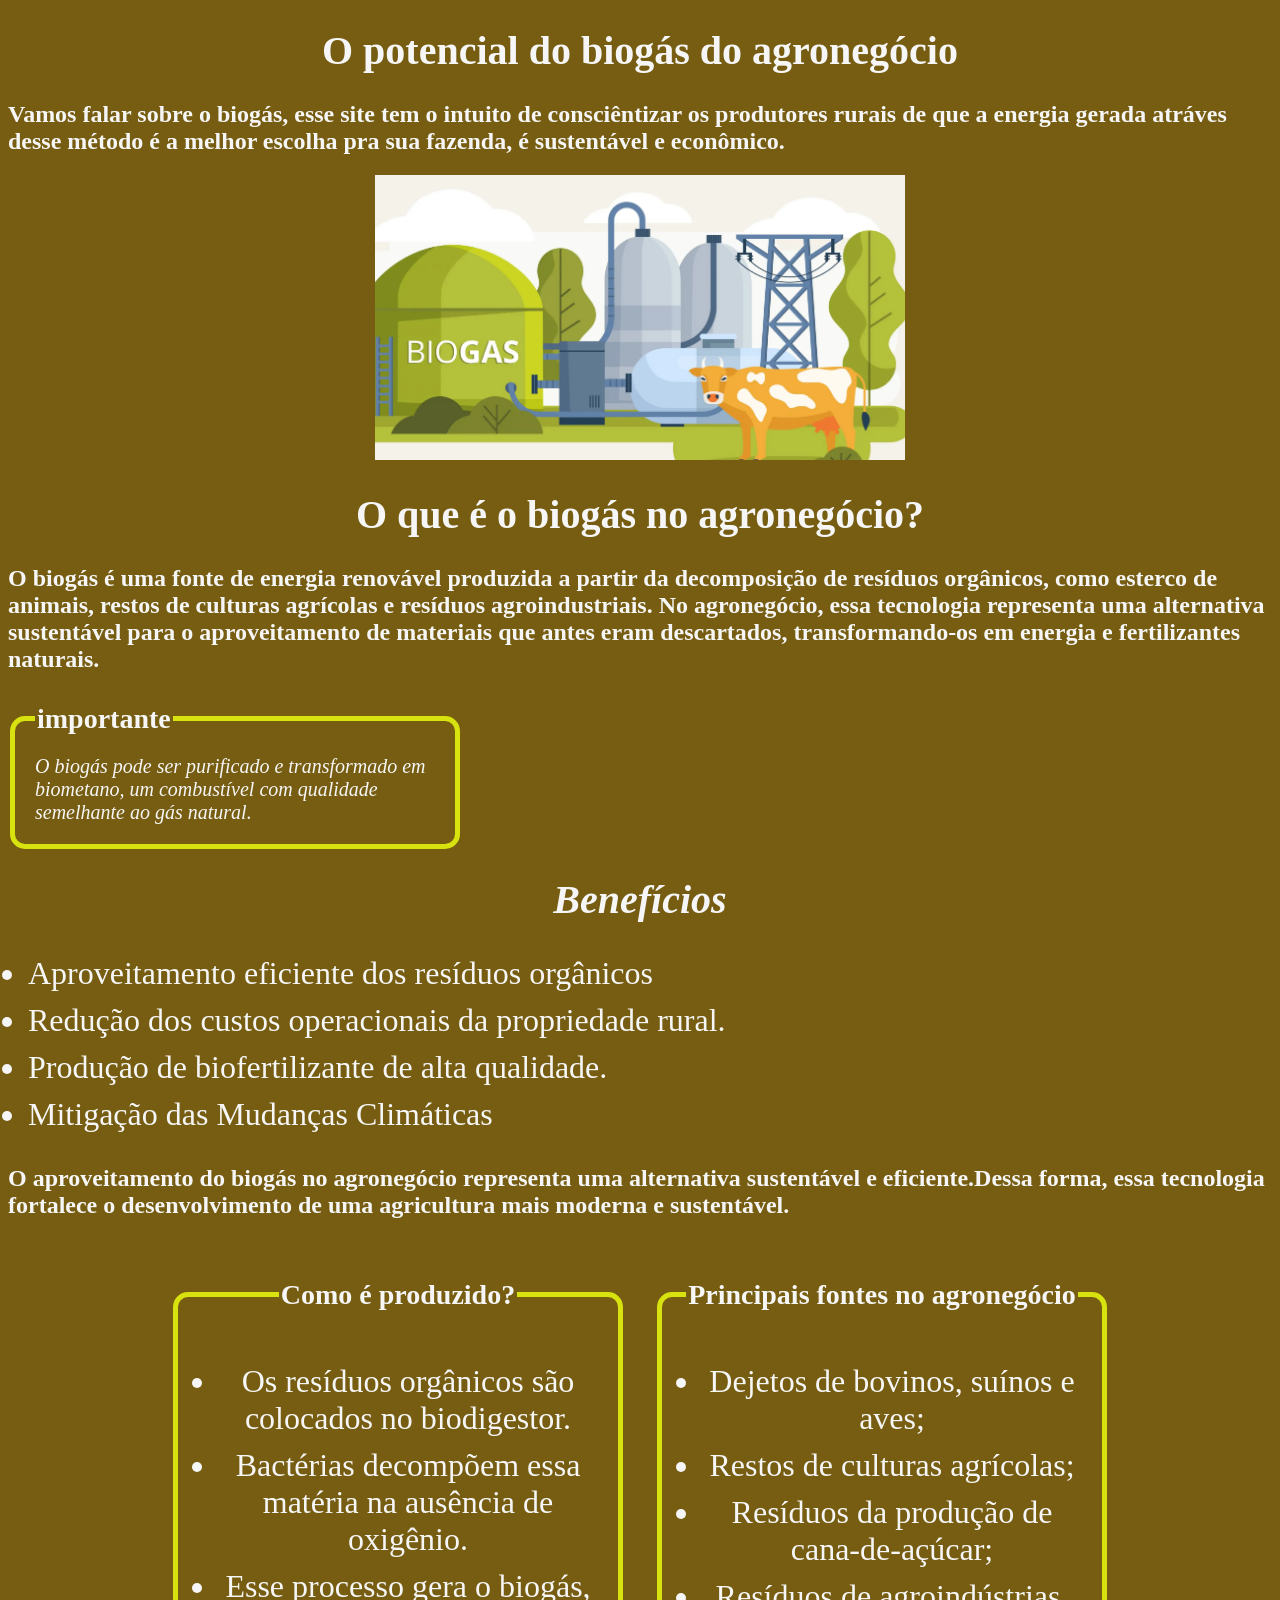
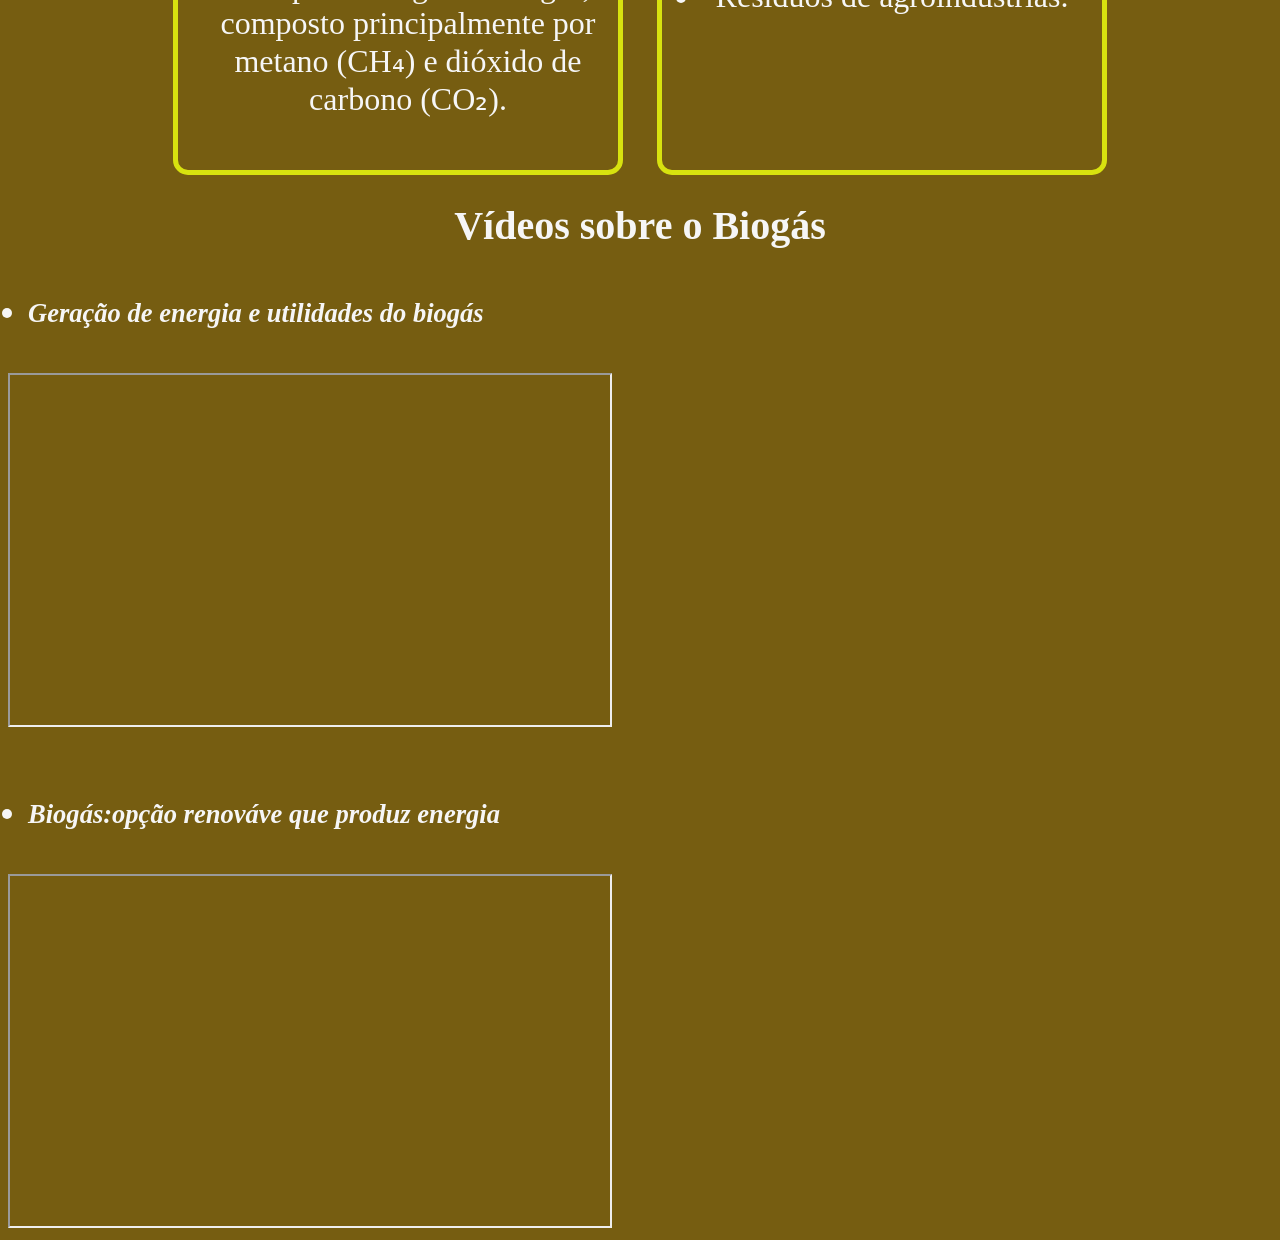
==== informativo.html @ 0b3cd1f4 "k" ====
<!DOCTYPE html>
<html>
    
     <body>

         <h1 class="titulo"> O potencial do biogás do agronegócio</h1>


        <h2>Vamos falar sobre o biogás, esse site tem o intuito de consciêntizar 
            os produtores rurais de que a energia gerada atráves desse método 
            é a melhor escolha pra sua fazenda, é sustentável e econômico. </h2>

            <div class="image">
                <img src="image.png" alt=" imagem sobre o Biogás">
            </div>

           <h1><strong>O que é o biogás no agronegócio?</strong></h1> 
           <!--o strong é para substituir o markdonw-->

           <h2>O biogás é uma fonte de energia renovável produzida a partir
             da decomposição de resíduos orgânicos, como esterco de animais, restos de culturas 
             agrícolas e resíduos agroindustriais. No agronegócio, essa tecnologia representa 
             uma alternativa sustentável para o aproveitamento de materiais
             que antes eram descartados, transformando-os em energia e fertilizantes naturais.</h2>

             <fieldset>
                <legend>importante</legend>
                <i>O biogás pode ser purificado e transformado em biometano,
                um combustível com qualidade semelhante ao gás natural.</i>
             </fieldset>
             <!-- o fieldset serve para agrupar uma informação-->
            <!-- nesse código coloquei uma observação no site, para ser ressaltada-->


            <h1><strong><i>Benefícios</i></strong></h1>

            <ul>
            <li>Aproveitamento eficiente dos resíduos orgânicos</li>
            <li>Redução dos custos operacionais da propriedade rural.</li>
            <li>Produção de biofertilizante de alta qualidade.</li>
            <li>Mitigação das Mudanças Climáticas</li>
            </ul>

            <h2> O aproveitamento do biogás no agronegócio representa uma alternativa 
                sustentável e eficiente.Dessa forma, essa tecnologia fortalece o desenvolvimento 
                de uma agricultura mais moderna e sustentável.
            </h2>

            
            
            <div class="container"> <!-- usei o div para criar uma divisão-->
    
    <fieldset> <!--para agrupar as falas-->
        <legend>Como é produzido?</legend>
        <ul>
            <li>Os resíduos orgânicos são colocados no biodigestor.</li>
            <li>Bactérias decompõem essa matéria na ausência de oxigênio.</li>
            <li>Esse processo gera o biogás, composto principalmente por metano (CH₄) e dióxido de carbono (CO₂).</li>
        </ul>
    </fieldset>

    <fieldset>
        <legend>Principais fontes no agronegócio</legend>
        <ul>
            <li>Dejetos de bovinos, suínos e aves;</li>
            <li>Restos de culturas agrícolas;</li>
            <li>Resíduos da produção de cana-de-açúcar;</li>
            <li>Resíduos de agroindústrias.</li>
        </ul>
    </fieldset>

</div>


  <div>
<h1>Vídeos sobre o Biogás</h1>

<!--VIDEOS-->
 <ul><li><h5><I>Geração de energia e utilidades do biogás</I></h5></li></ul>
<iframe
src=https://www.youtube.com/embed/lT9SPh9NRr4?si=luUlbSaJ8NKVXl08
width="600"
height="350"
allowfullscreen>
</iframe>

<br><br>
<ul><li><h5><I>Biogás:opção renováve que produz energia</I></h5></li></ul>
<iframe
src=https://www.youtube.com/embed/NC3is9-s7ss?si=z-abHhy-ZKEcLeTu
width="600"
height="350"
allowfullscreen>
</iframe>

</div>







    



</body>







</html>

<head>
    <meta name="viewport" content="width=device-width, initial-scale=1.0">
    <title> Biogás no agronegócio </title> 
    <link rel="stylesheet" href="style.css">
     <meta charset="utf-8"/>
</head>
---- style.css ----
body {
    background-color: rgba(113, 87, 8, 0.961); /* cor de fundo*/
    color: rgb(246, 246, 246); /* fundo das escritas*/
}

h1 {
    text-align: center; /* para deixar no centro*/
    font-size: 40px; /*tamanho da letra*/
}
.image{
    text-align: center; /* para centralizar a imagem*/

}
.image img{
    width: 530px; /*tamanho da imagem*/
    height: auto; 
    
}

fieldset{
    margin-top: 30px;
    padding: 15px;
    font-size: 25px; /* o tamanho da letra*/
    border: 4px solid rgb(234, 201, 10); /*cor da borda */
    border-radius: 10px;
}

legend{
    font-size: 30px;
    font-weight: bold;
}

ul{
    font-size: 32px;
}

.container{
    display: flex;
    justify-content: center;
    gap: 30px; /* Espaço entre os quadros */
    margin-top: 30px;
}

fieldset{
    width: 400px; /*tamanho*/
    padding: 20px;
    border: 5px solid rgb(216, 226, 15); /* Borda grossa */
    border-radius: 15px;/*raio da borda*/
    font-size: 20px;/*tamanho da letra*/
}

legend{
    font-size: 28px;
    font-weight: bold; /* espessura da borda*/
}

ul{
    padding-left: 20px; /* espaço interno*/
}

li{
    margin-bottom: 10px; /*espaço externo*/
}
.inicio{
    height: 100vh;
    display: flex;
    justify-content: center;
    align-items: center;
    background: linear-gradient(to right, #a8967a, #61490d);
    font-family: Georgia, serif;
}

.container{
    text-align: center;
}

.container h1{
    color: white;
    font-size: 55px;
    margin-bottom: 30px;
    font-weight: bold;
}

.container p{
    color: rgb(253, 252, 252);
    font-size: 38px;
    margin-bottom: 50px;

}

.botao-gas{
    width: 110px; /*largura*/
    height: 110px; /*altura*/
    border: none; /* tiro o contorno da borda*/
    border-radius: 360px; /*arredonda os cantos*/
    font-size: 35px;
    cursor: pointer;/* muda o formato do mouse quando ele passa por cima de algo. ex: quando é para
    clicar em um botão aparece uma mãozinha, afirmando que é para clicar*/
    transition: 0.3s;
    color: #61490d;
}
/*esse comando é para quando o mouse passar em cima o botão tem uma transição, ele tem um movimento*//

.botao-gas:hover{
    transform: scale(2.08);
}
.videos{
    display: flex; /*para deixa os dois na mesmo linha*/
    justify-content: right;
    gap: 40px;
}
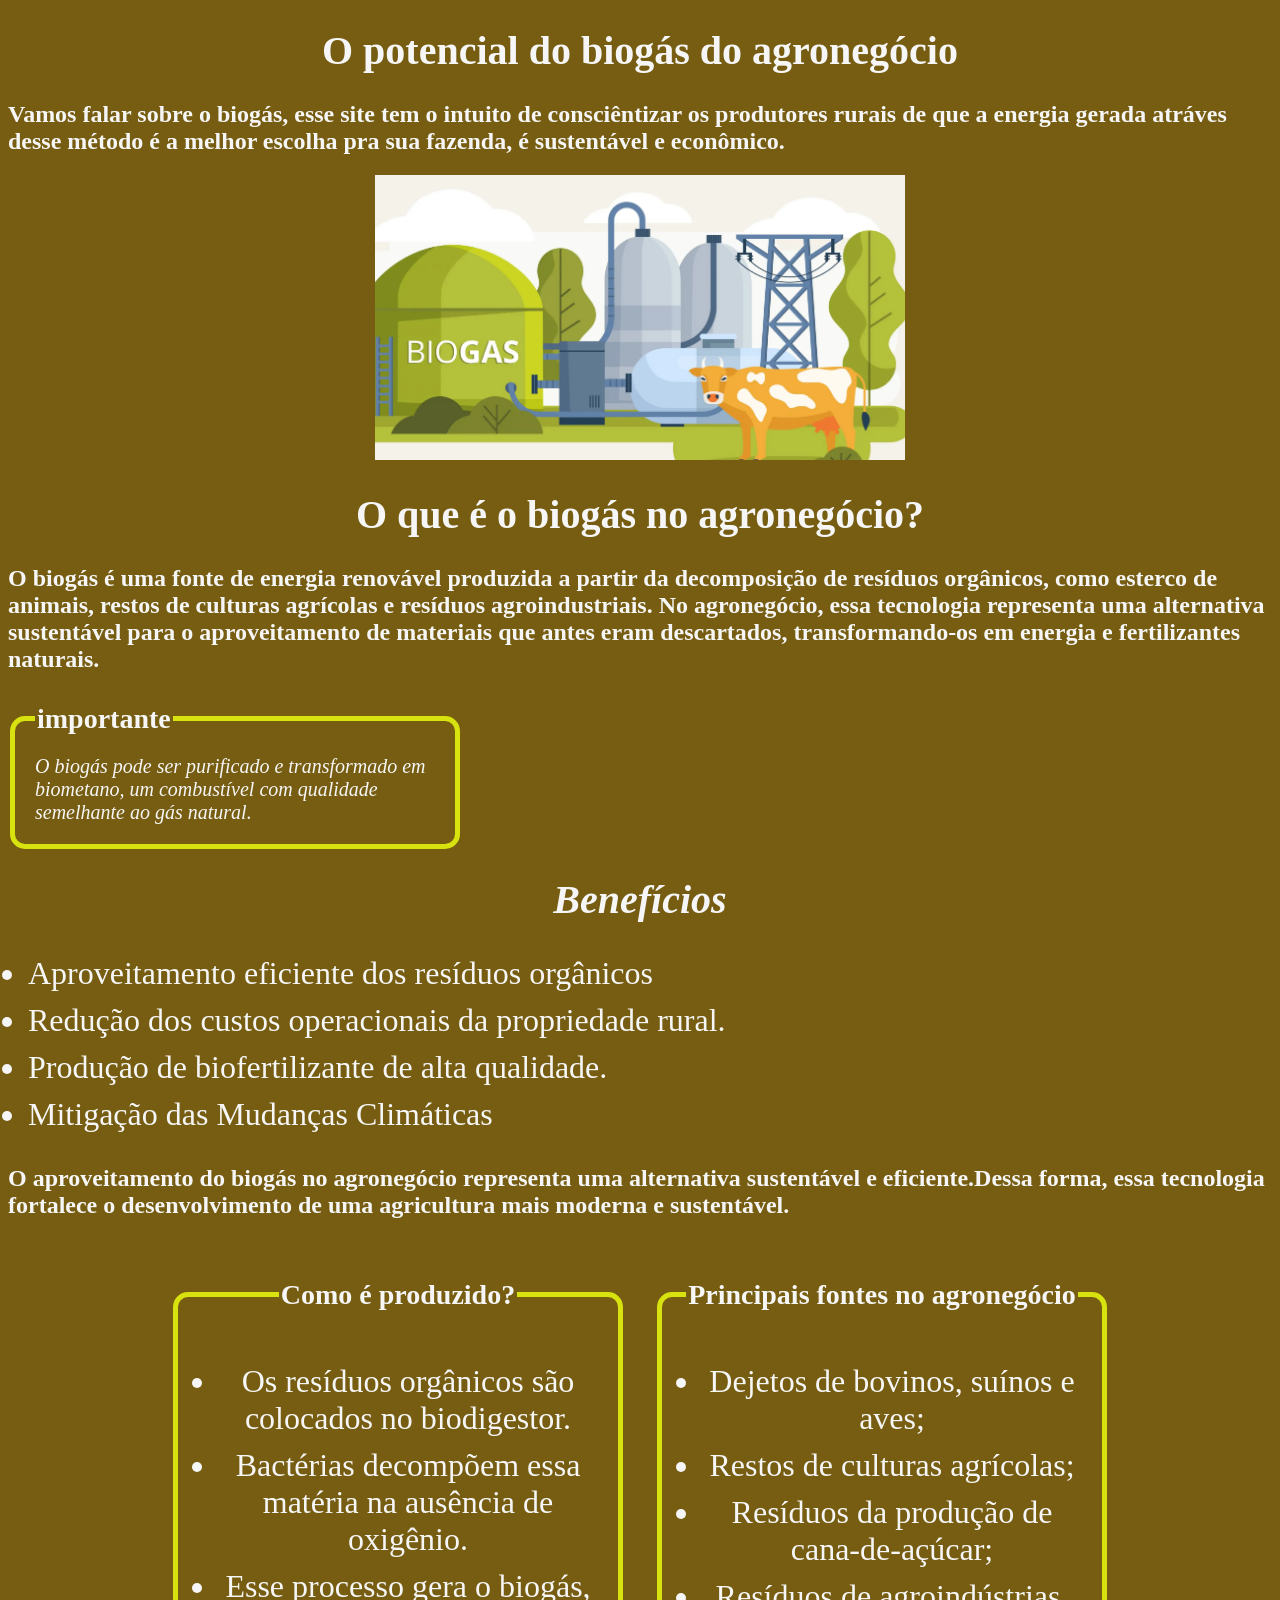
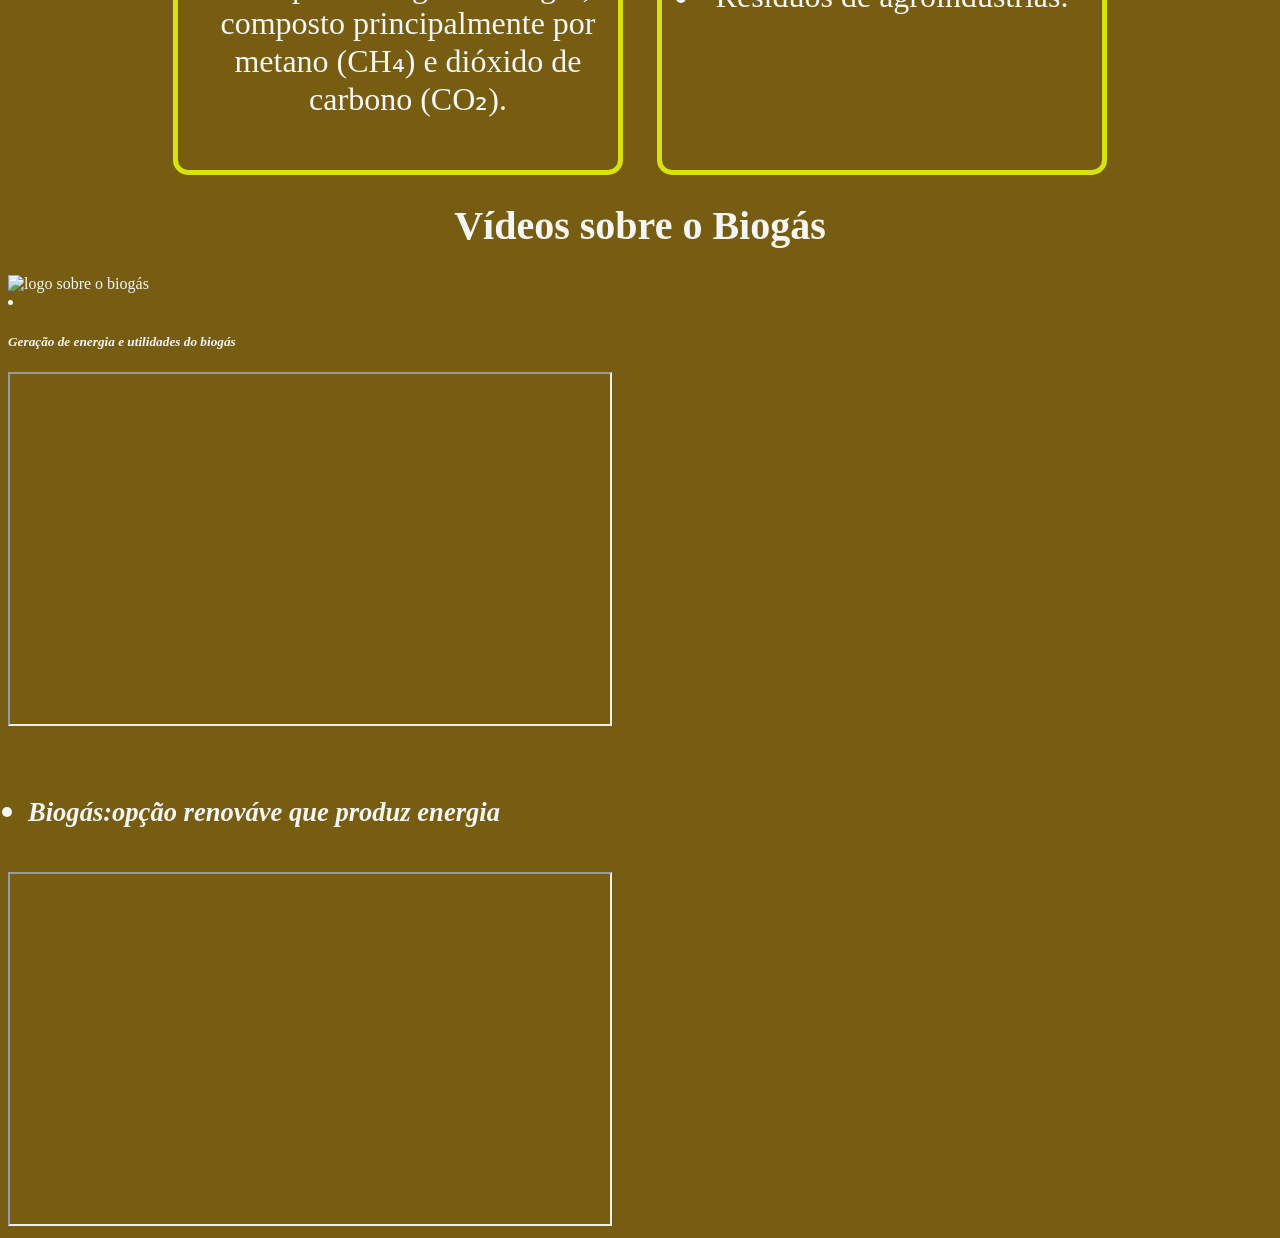
==== commit d6125b4d: "k" ====
--- a/informativo.html
+++ b/informativo.html
@@ -72,11 +72,19 @@
 </div>
 
 
-  <div>
+
 <h1>Vídeos sobre o Biogás</h1>
 
 <!--VIDEOS-->
- <ul><li><h5><I>Geração de energia e utilidades do biogás</I></h5></li></ul>
+<!-- incorporei os links no youtube para colocar aqui-->
+<!-- eles estão um em baixo do outro e utilizar as linguagens de markdonw na escrita-->
+
+
+<div class="video-logo">
+  <img src="logo.png" alt="logo sobre o biogás"
+
+    <ul><li><h5><I>Geração de energia e utilidades do biogás</I></h5></li></ul>
+
 <iframe
 src=https://www.youtube.com/embed/lT9SPh9NRr4?si=luUlbSaJ8NKVXl08
 width="600"
@@ -84,8 +92,9 @@
 allowfullscreen>
 </iframe>
 
-<br><br>
+<br><br> 
 <ul><li><h5><I>Biogás:opção renováve que produz energia</I></h5></li></ul>
+
 <iframe
 src=https://www.youtube.com/embed/NC3is9-s7ss?si=z-abHhy-ZKEcLeTu
 width="600"
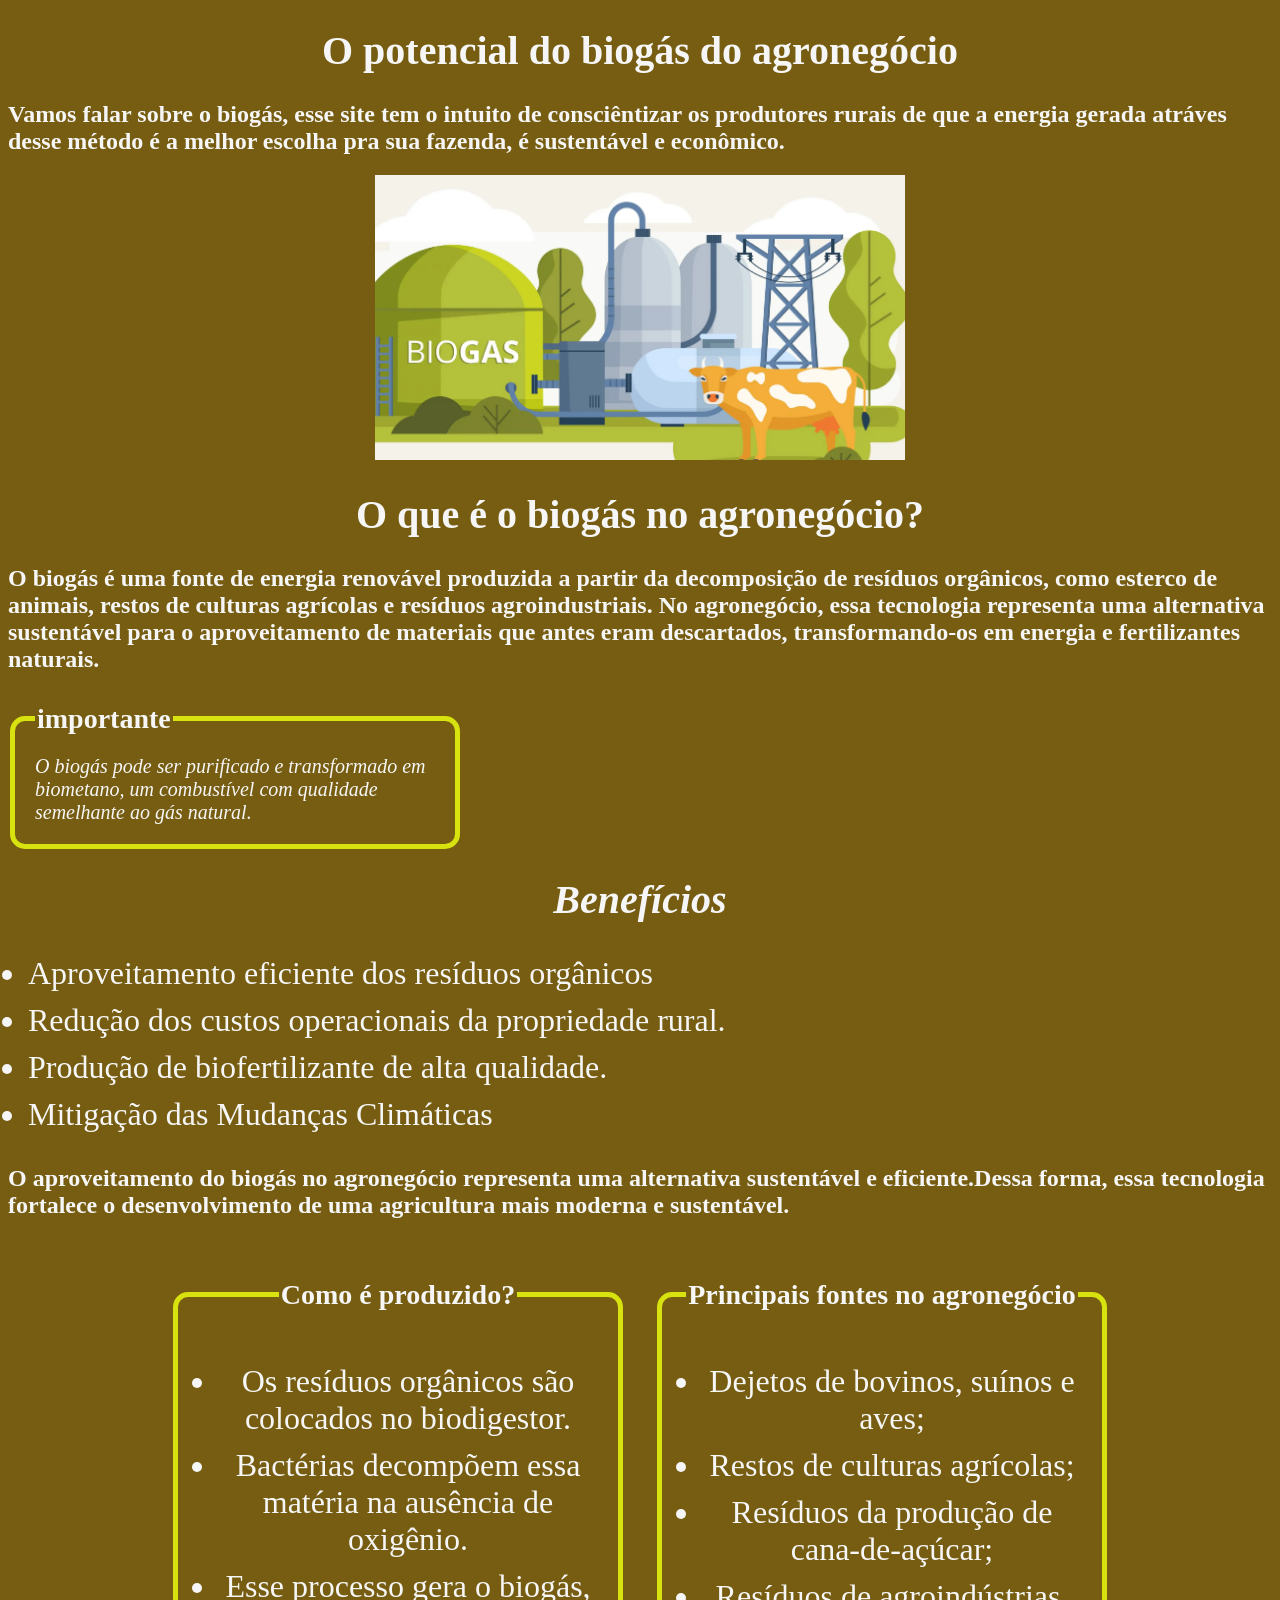
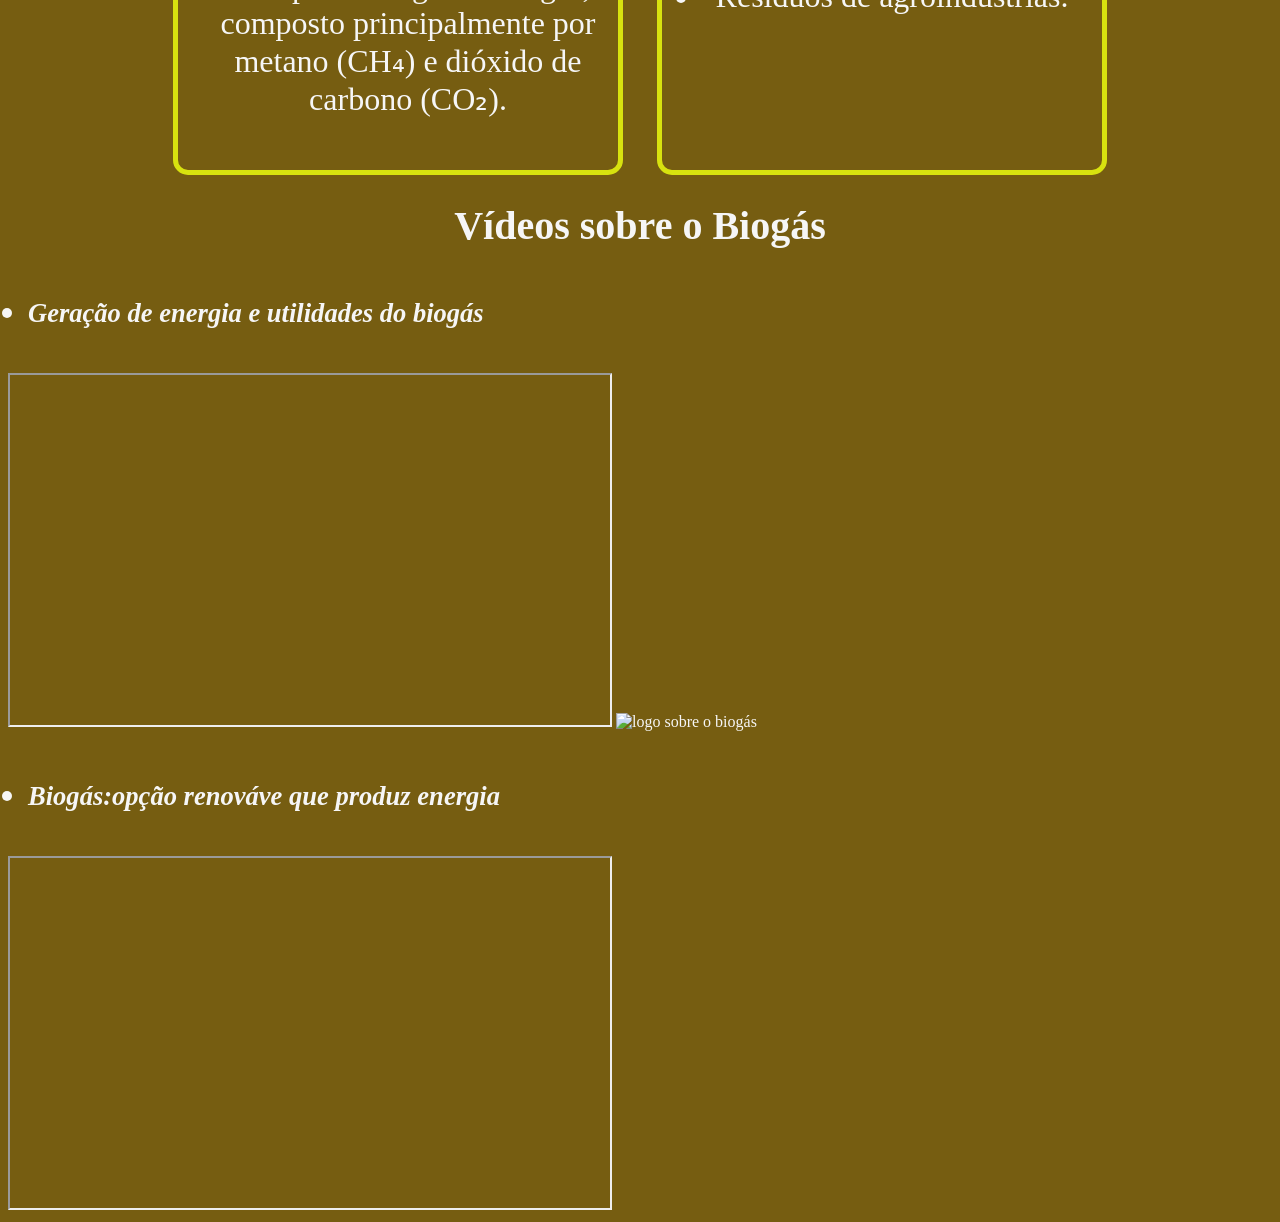
==== commit 429d630c: "k" ====
--- a/informativo.html
+++ b/informativo.html
@@ -81,8 +81,7 @@
 
 
 <div class="video-logo">
-  <img src="logo.png" alt="logo sobre o biogás"
-
+ 
     <ul><li><h5><I>Geração de energia e utilidades do biogás</I></h5></li></ul>
 
 <iframe
@@ -91,7 +90,7 @@
 height="350"
 allowfullscreen>
 </iframe>
-
+<img src="logo.png" alt="logo sobre o biogás"
 <br><br> 
 <ul><li><h5><I>Biogás:opção renováve que produz energia</I></h5></li></ul>
 
--- a/style.css
+++ b/style.css
@@ -104,8 +104,13 @@
 .botao-gas:hover{
     transform: scale(2.08);
 }
-.videos{
-    display: flex; /*para deixa os dois na mesmo linha*/
-    justify-content: right;
+
+}.video-logo{
+    display: flex; *para deixa os dois na mesmo linha*/
+    align-items: right: .video-logo;
     gap: 40px;
+}
+
+.video-logo img{
+    width: 150px;
 }
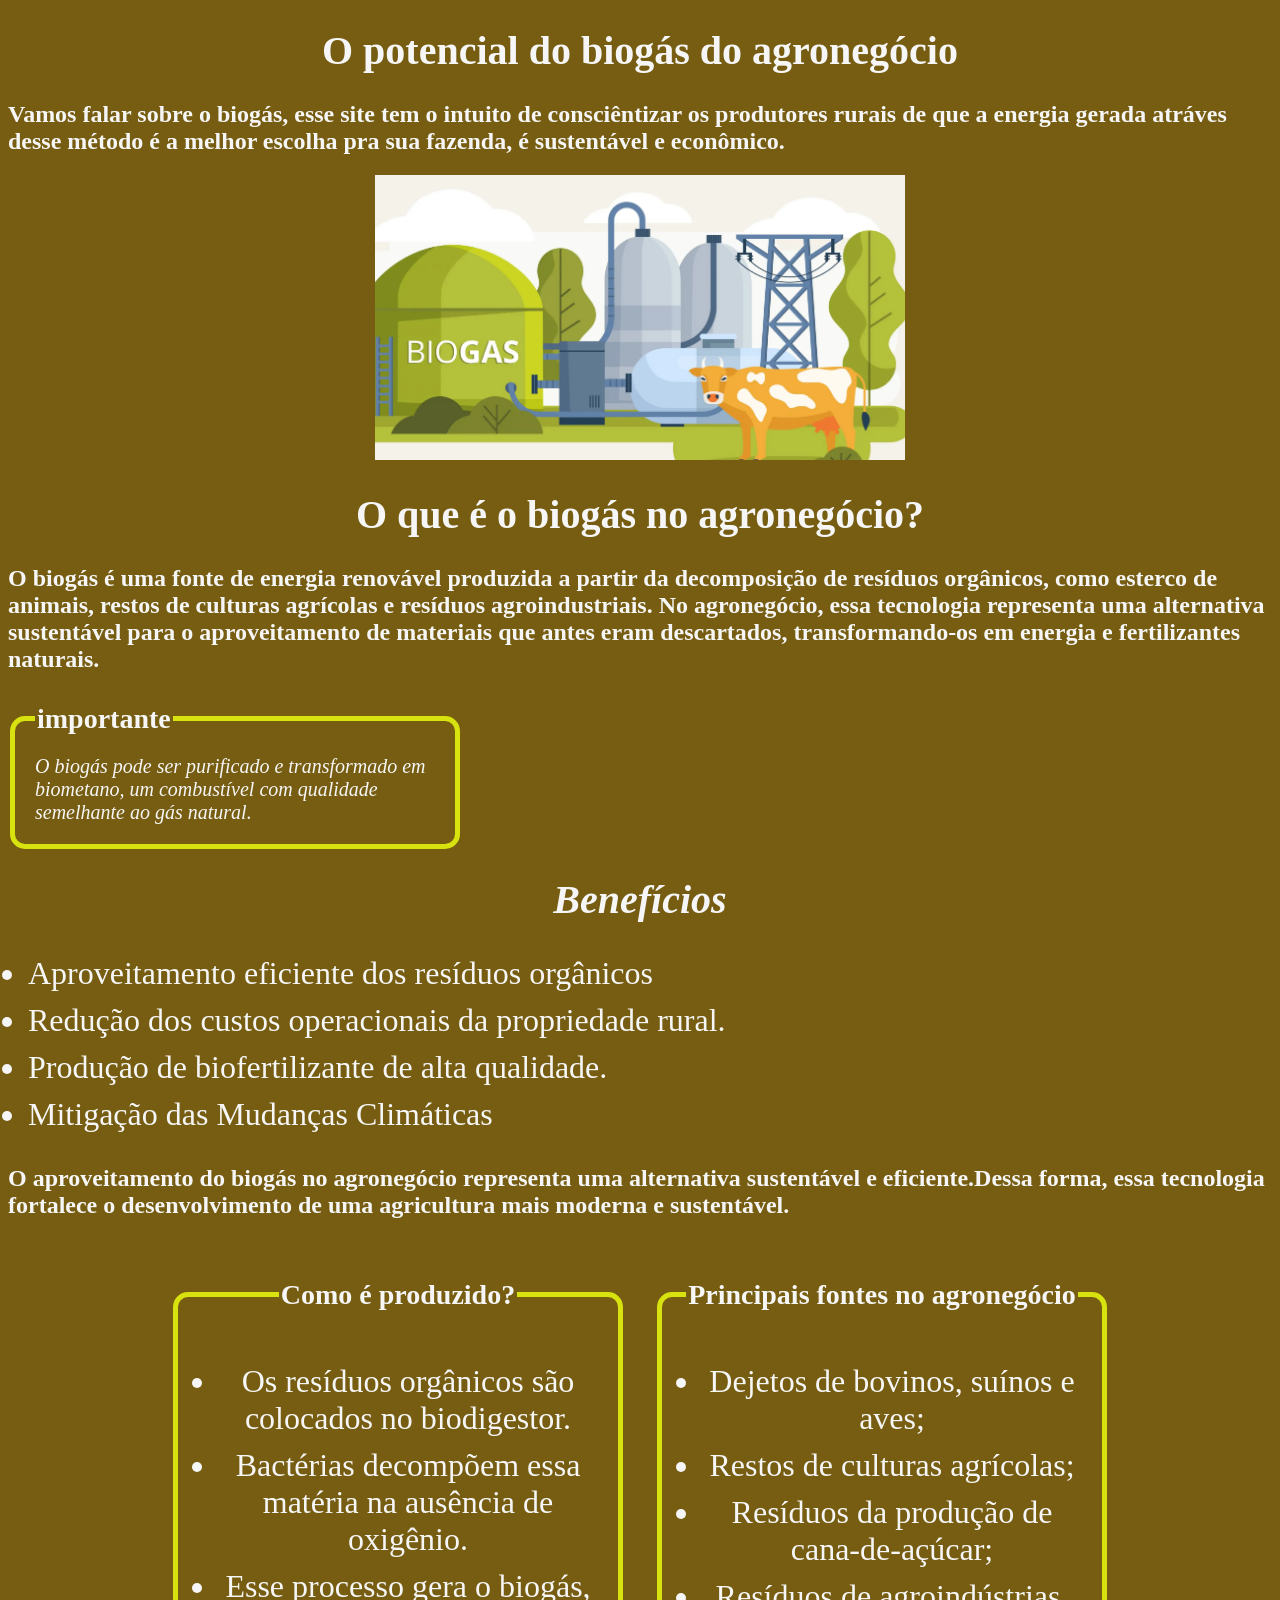
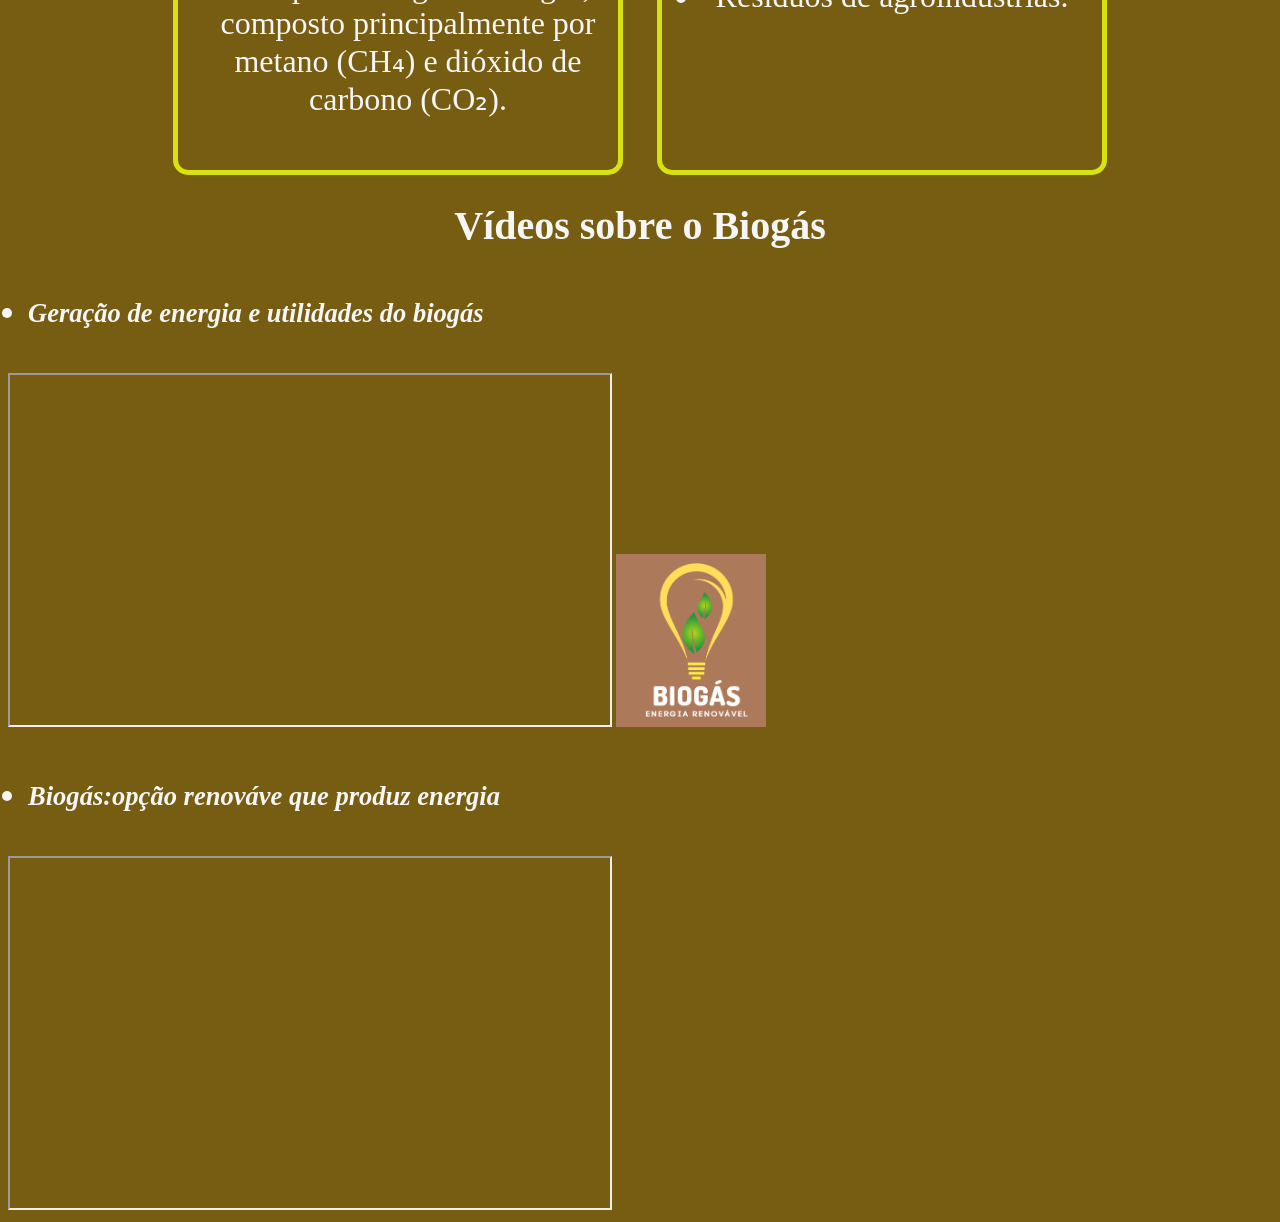
==== commit 275d7b2e: "k" ====
--- a/informativo.html
+++ b/informativo.html
@@ -90,7 +90,8 @@
 height="350"
 allowfullscreen>
 </iframe>
-<img src="logo.png" alt="logo sobre o biogás"
+<img src="biogás.png" alt="logo sobre o biogás"
+
 <br><br> 
 <ul><li><h5><I>Biogás:opção renováve que produz energia</I></h5></li></ul>
 
--- a/style.css
+++ b/style.css
@@ -105,9 +105,9 @@
     transform: scale(2.08);
 }
 
-}.video-logo{
-    display: flex; *para deixa os dois na mesmo linha*/
-    align-items: right: .video-logo;
+}.video-biogás{
+    display: flex; /*para deixa os dois na mesmo linha*/
+    align-items: right;
     gap: 40px;
 }
 
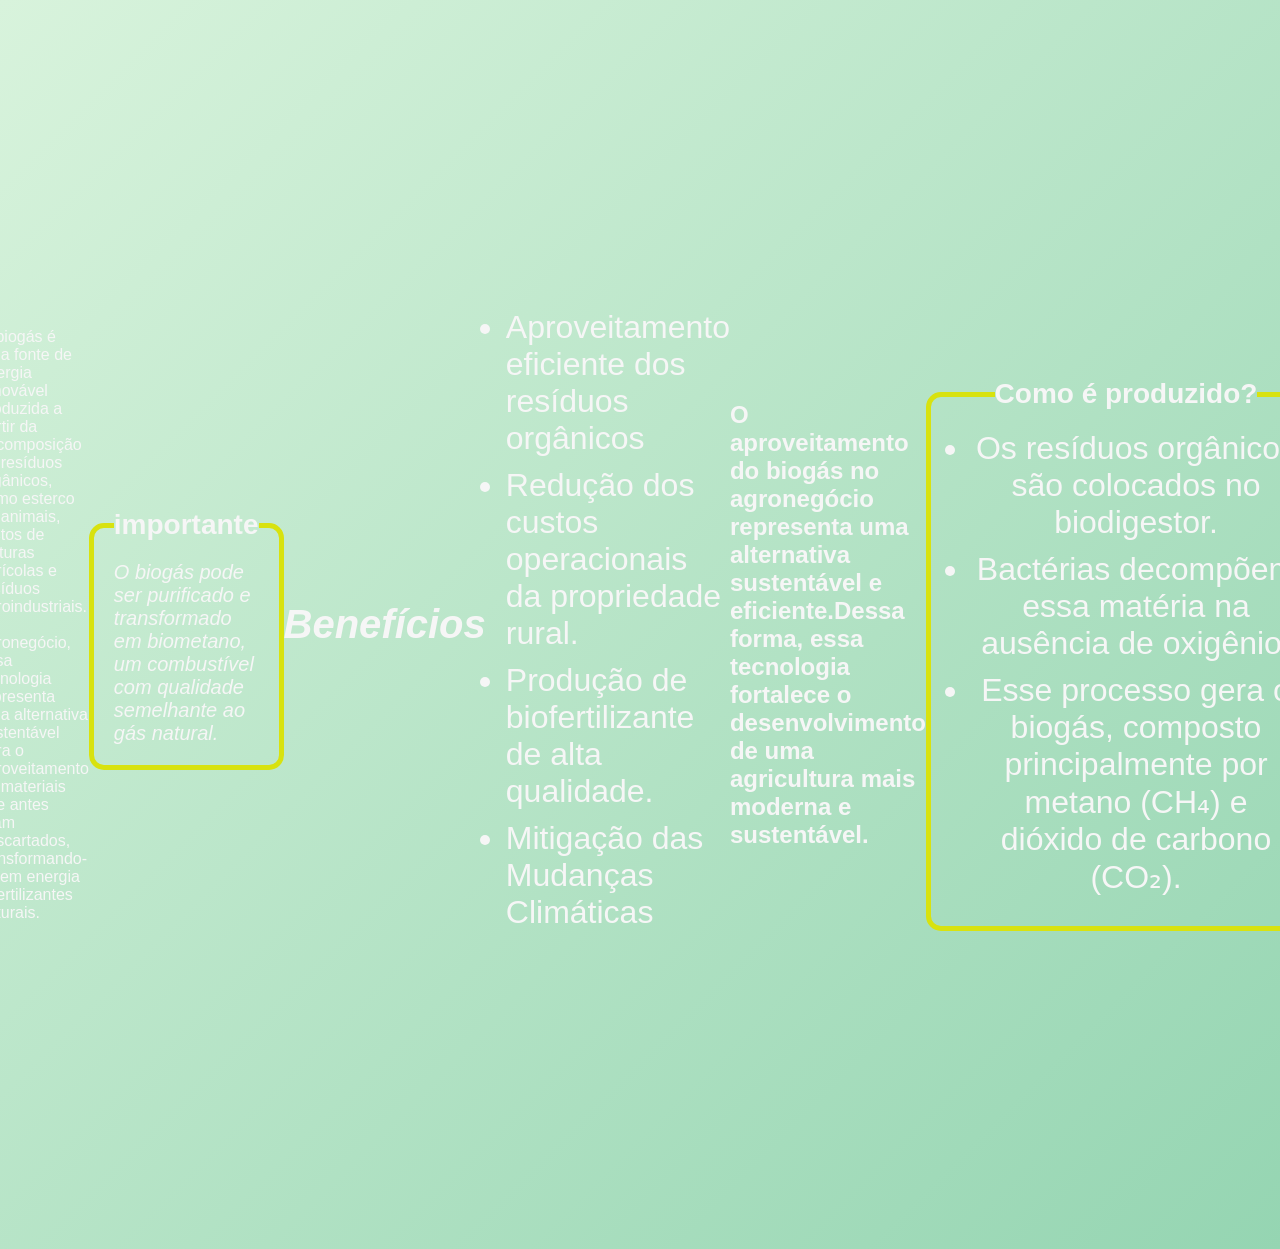
==== commit 75096b47: "K" ====
--- a/informativo.html
+++ b/informativo.html
@@ -17,7 +17,7 @@
            <h1><strong>O que é o biogás no agronegócio?</strong></h1> 
            <!--o strong é para substituir o markdonw-->
 
-           <h2>O biogás é uma fonte de energia renovável produzida a partir
+           <h2><h2 id="usuario"></h2>O biogás é uma fonte de energia renovável produzida a partir
              da decomposição de resíduos orgânicos, como esterco de animais, restos de culturas 
              agrícolas e resíduos agroindustriais. No agronegócio, essa tecnologia representa 
              uma alternativa sustentável para o aproveitamento de materiais
--- a/style.css
+++ b/style.css
@@ -1,5 +1,5 @@
 body {
-    background-color: rgba(113, 87, 8, 0.961); /* cor de fundo*/
+    background-color: 63, 38, 2, 0.961; /* cor de fundo*/
     color: rgb(246, 246, 246); /* fundo das escritas*/
 }
 
@@ -105,12 +105,32 @@
     transform: scale(2.08);
 }
 
-}.video-biogás{
-    display: flex; /*para deixa os dois na mesmo linha*/
-    align-items: right;
-    gap: 40px;
+}.video-logo{
+     display: flex;
+    align-items: center;
+    justify-content: center;
+    gap: 30px; /* distância entre o vídeo e a logo */
 }
 
 .video-logo img{
-    width: 150px;
-}+    width: 350px;
+    height: auto;
+   
+}
+* {
+    margin: 0;
+    padding: 0;
+    box-sizing: border-box;
+    font-family: Arial, sans-serif;
+}
+
+body {
+    background: linear-gradient(135deg, #d8f3dc, #95d5b2);
+    min-height: 100vh;
+    display: flex;
+    justify-content: center;
+    align-items: center;
+    padding: 20px;
+}
+
+
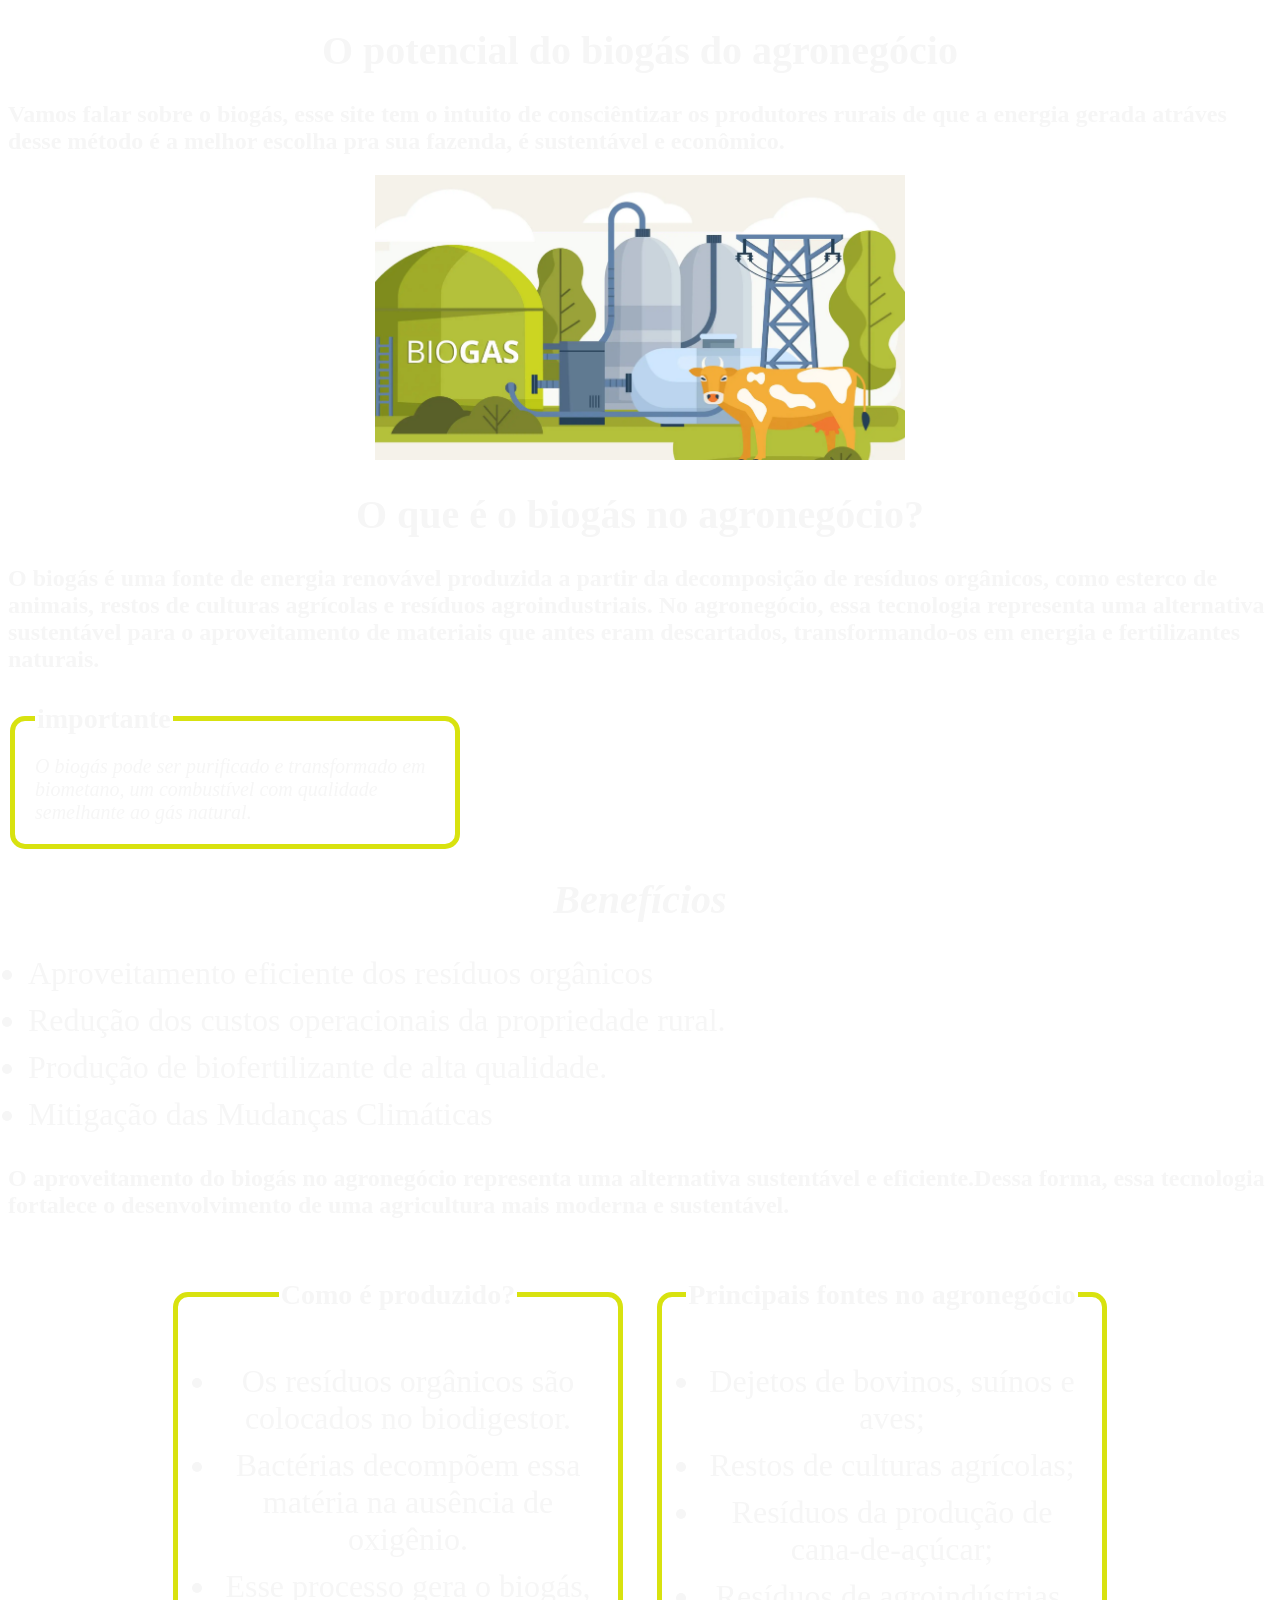
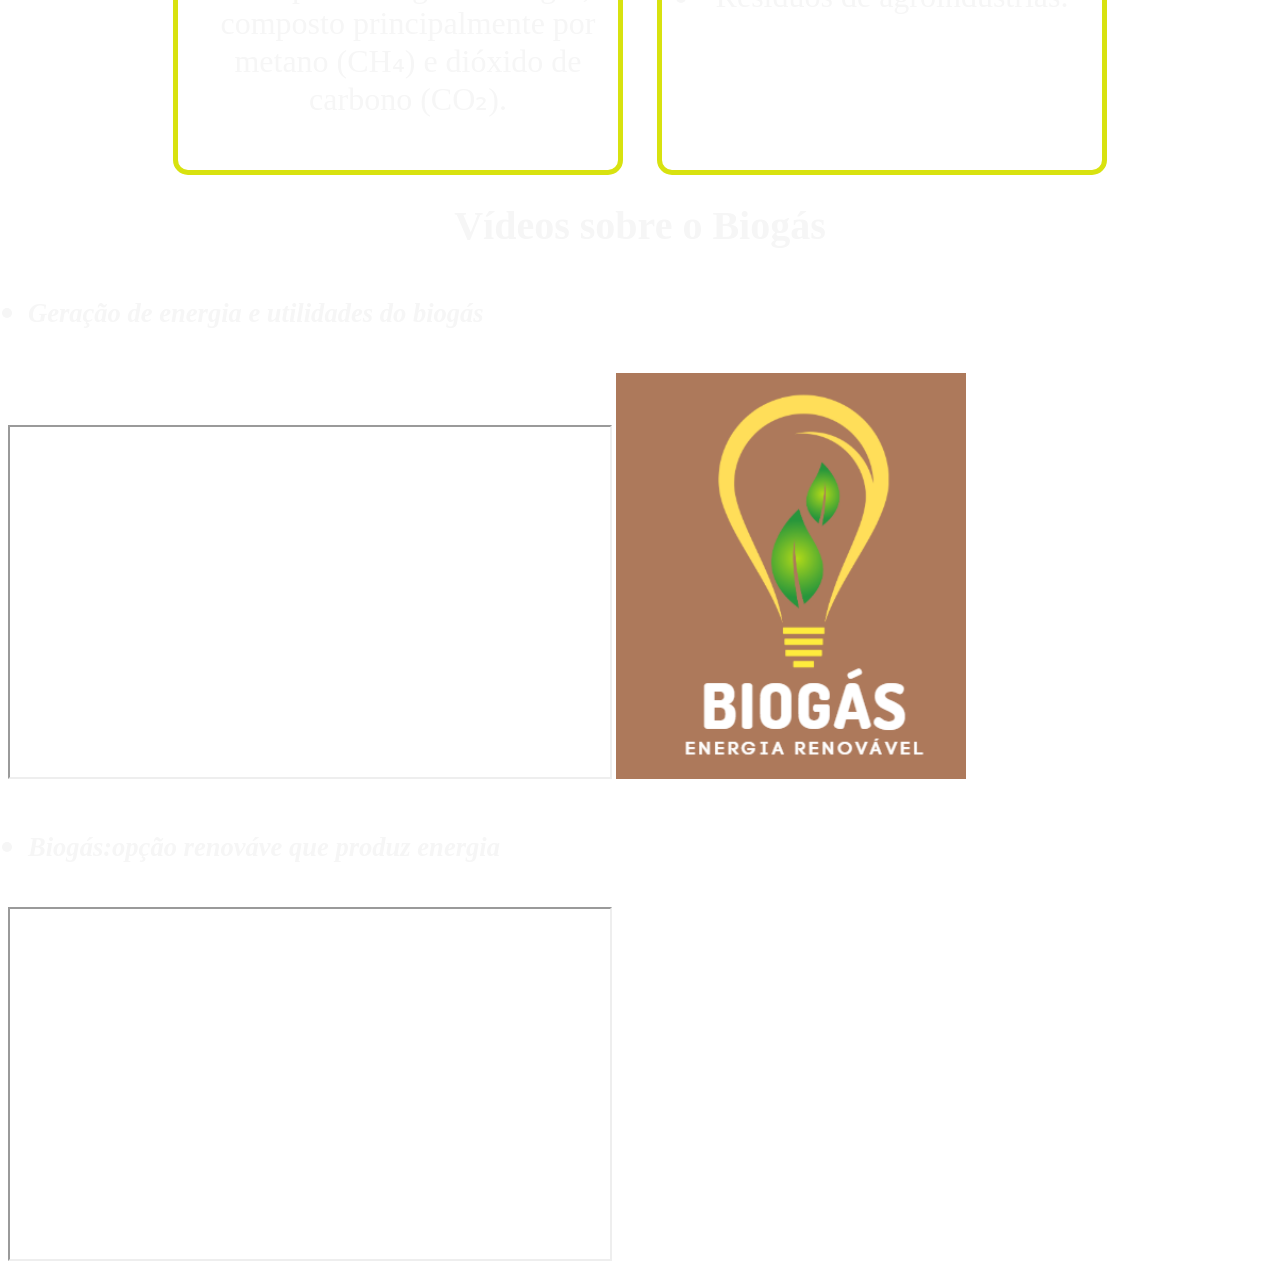
==== commit 7161ae31: "K" ====
--- a/informativo.html
+++ b/informativo.html
@@ -17,7 +17,7 @@
            <h1><strong>O que é o biogás no agronegócio?</strong></h1> 
            <!--o strong é para substituir o markdonw-->
 
-           <h2><h2 id="usuario"></h2>O biogás é uma fonte de energia renovável produzida a partir
+           <h2>O biogás é uma fonte de energia renovável produzida a partir
              da decomposição de resíduos orgânicos, como esterco de animais, restos de culturas 
              agrícolas e resíduos agroindustriais. No agronegócio, essa tecnologia representa 
              uma alternativa sustentável para o aproveitamento de materiais
--- a/style.css
+++ b/style.css
@@ -116,21 +116,5 @@
     width: 350px;
     height: auto;
    
-}
-* {
-    margin: 0;
-    padding: 0;
-    box-sizing: border-box;
-    font-family: Arial, sans-serif;
-}
-
-body {
-    background: linear-gradient(135deg, #d8f3dc, #95d5b2);
-    min-height: 100vh;
-    display: flex;
-    justify-content: center;
-    align-items: center;
-    padding: 20px;
-}
-
-
+    
+}
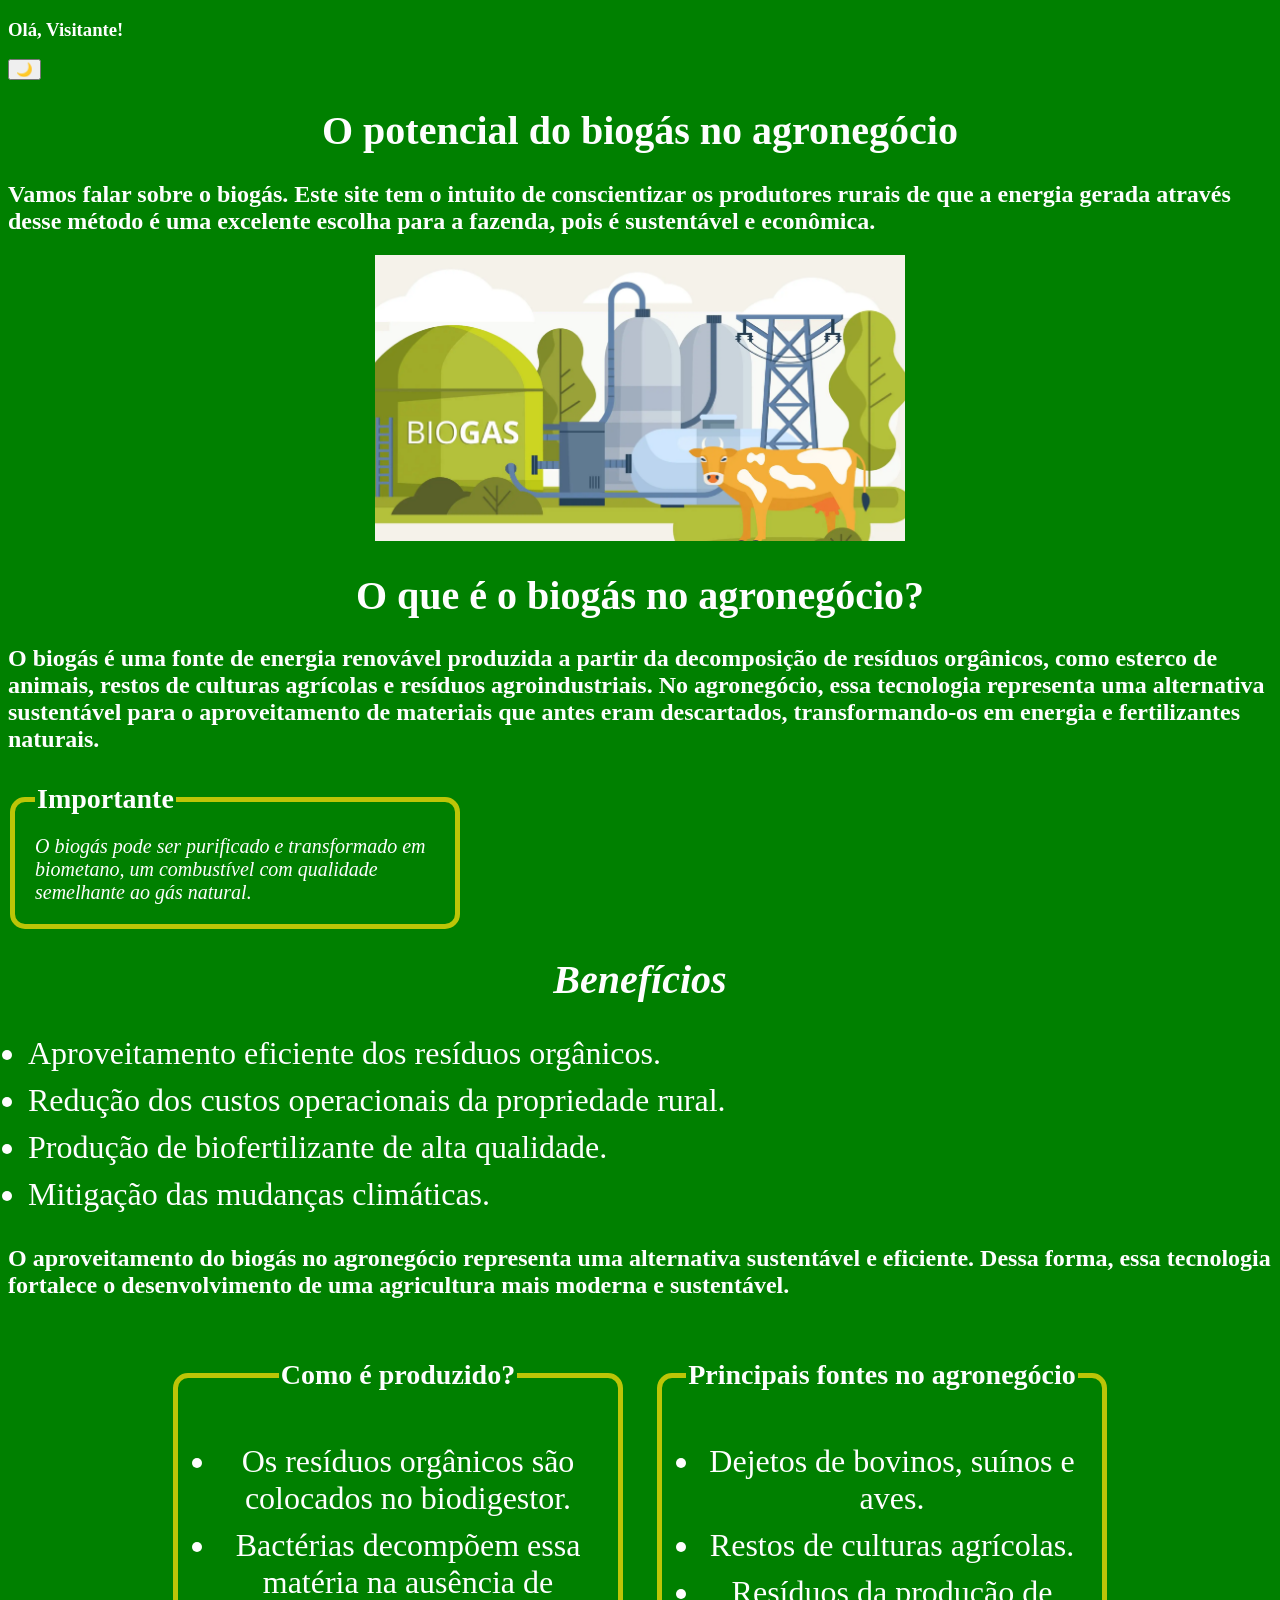
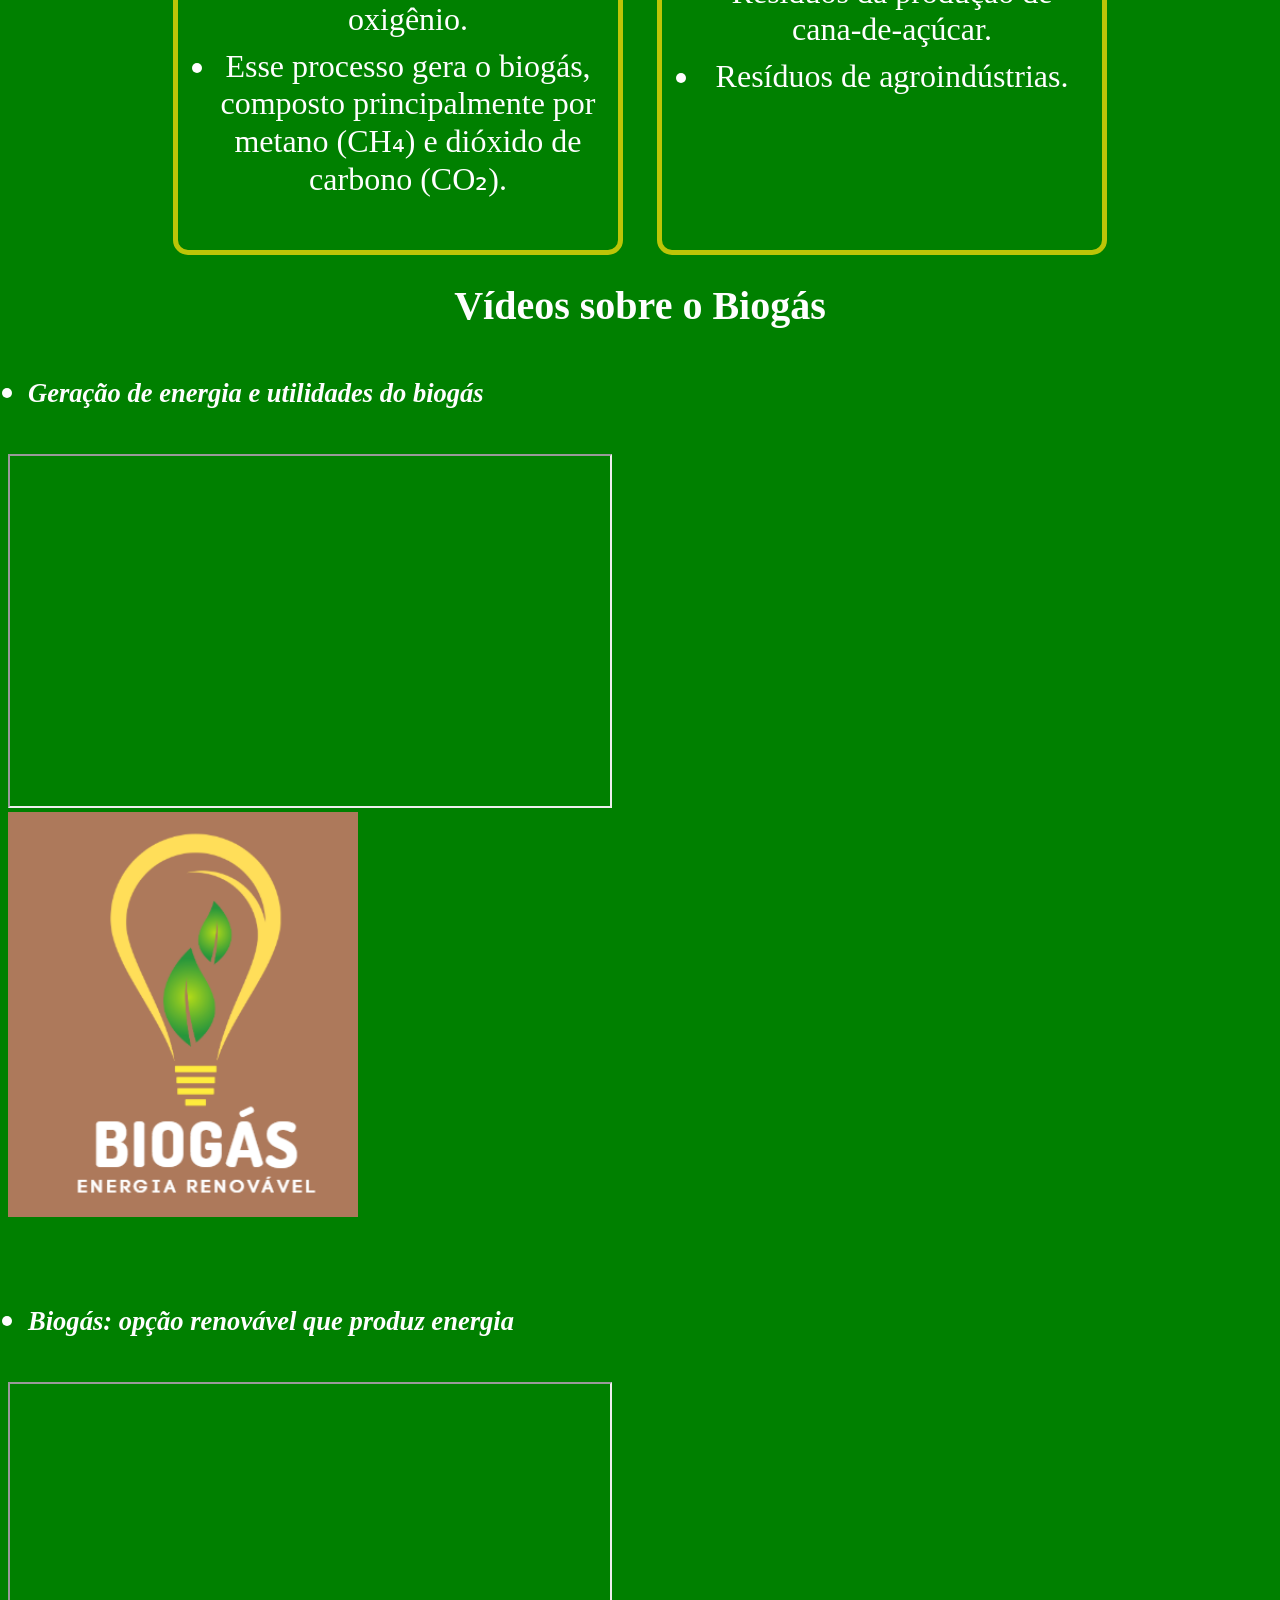
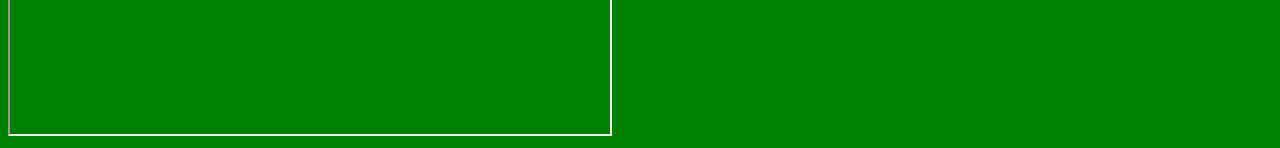
==== commit d9e1045d: "M" ====
--- a/informativo.html
+++ b/informativo.html
@@ -1,120 +1,182 @@
 <!DOCTYPE html>
-<html>
-    
-     <body>
+<html lang="pt-BR">
 
-         <h1 class="titulo"> O potencial do biogás do agronegócio</h1>
+<head>
+
+    <meta charset="UTF-8">
+    <meta name="viewport" content="width=device-width, initial-scale=1.0">
+
+    <title>Potencial do Biogás no Agronegócio</title>
+
+    <link rel="stylesheet" href="style.css">
+
+</head>
 
 
-        <h2>Vamos falar sobre o biogás, esse site tem o intuito de consciêntizar 
-            os produtores rurais de que a energia gerada atráves desse método 
-            é a melhor escolha pra sua fazenda, é sustentável e econômico. </h2>
+<body>
 
-            <div class="image">
-                <img src="image.png" alt=" imagem sobre o Biogás">
-            </div>
+    <!-- Barra Superior -->
 
-           <h1><strong>O que é o biogás no agronegócio?</strong></h1> 
-           <!--o strong é para substituir o markdonw-->
+    <div class="topo">
 
-           <h2>O biogás é uma fonte de energia renovável produzida a partir
-             da decomposição de resíduos orgânicos, como esterco de animais, restos de culturas 
-             agrícolas e resíduos agroindustriais. No agronegócio, essa tecnologia representa 
-             uma alternativa sustentável para o aproveitamento de materiais
-             que antes eram descartados, transformando-os em energia e fertilizantes naturais.</h2>
+        <h3 id="nomeUsuario"></h3>
 
-             <fieldset>
-                <legend>importante</legend>
-                <i>O biogás pode ser purificado e transformado em biometano,
-                um combustível com qualidade semelhante ao gás natural.</i>
-             </fieldset>
-             <!-- o fieldset serve para agrupar uma informação-->
-            <!-- nesse código coloquei uma observação no site, para ser ressaltada-->
+        <button id="modoNoturno">🌙</button>
 
+    </div>
 
-            <h1><strong><i>Benefícios</i></strong></h1>
+    <h1 class="titulo">O potencial do biogás no agronegócio</h1>
+
+    <h2>
+        Vamos falar sobre o biogás. Este site tem o intuito de conscientizar
+        os produtores rurais de que a energia gerada através desse método
+        é uma excelente escolha para a fazenda, pois é sustentável e econômica.
+    </h2>
+
+    <div class="image">
+        <img src="image.png" alt="Imagem sobre o Biogás">
+    </div>
+
+    <h1><strong>O que é o biogás no agronegócio?</strong></h1>
+
+    <h2>
+        O biogás é uma fonte de energia renovável produzida a partir da decomposição
+        de resíduos orgânicos, como esterco de animais, restos de culturas agrícolas
+        e resíduos agroindustriais. No agronegócio, essa tecnologia representa uma
+        alternativa sustentável para o aproveitamento de materiais que antes eram
+        descartados, transformando-os em energia e fertilizantes naturais.
+    </h2>
+
+    <fieldset>
+
+        <legend>Importante</legend>
+
+        <i>
+            O biogás pode ser purificado e transformado em biometano,
+            um combustível com qualidade semelhante ao gás natural.
+        </i>
+
+    </fieldset>
+
+    <h1><strong><i>Benefícios</i></strong></h1>
+
+    <ul>
+
+        <li>Aproveitamento eficiente dos resíduos orgânicos.</li>
+
+        <li>Redução dos custos operacionais da propriedade rural.</li>
+
+        <li>Produção de biofertilizante de alta qualidade.</li>
+
+        <li>Mitigação das mudanças climáticas.</li>
+
+    </ul>
+
+    <h2>
+        O aproveitamento do biogás no agronegócio representa uma alternativa
+        sustentável e eficiente. Dessa forma, essa tecnologia fortalece o
+        desenvolvimento de uma agricultura mais moderna e sustentável.
+    </h2>
+
+    <div class="container">
+
+        <fieldset>
+
+            <legend>Como é produzido?</legend>
 
             <ul>
-            <li>Aproveitamento eficiente dos resíduos orgânicos</li>
-            <li>Redução dos custos operacionais da propriedade rural.</li>
-            <li>Produção de biofertilizante de alta qualidade.</li>
-            <li>Mitigação das Mudanças Climáticas</li>
+
+                <li>Os resíduos orgânicos são colocados no biodigestor.</li>
+
+                <li>Bactérias decompõem essa matéria na ausência de oxigênio.</li>
+
+                <li>Esse processo gera o biogás, composto principalmente por metano (CH₄) e dióxido de carbono (CO₂).</li>
+
             </ul>
 
-            <h2> O aproveitamento do biogás no agronegócio representa uma alternativa 
-                sustentável e eficiente.Dessa forma, essa tecnologia fortalece o desenvolvimento 
-                de uma agricultura mais moderna e sustentável.
-            </h2>
+        </fieldset>
 
-            
-            
-            <div class="container"> <!-- usei o div para criar uma divisão-->
-    
-    <fieldset> <!--para agrupar as falas-->
-        <legend>Como é produzido?</legend>
-        <ul>
-            <li>Os resíduos orgânicos são colocados no biodigestor.</li>
-            <li>Bactérias decompõem essa matéria na ausência de oxigênio.</li>
-            <li>Esse processo gera o biogás, composto principalmente por metano (CH₄) e dióxido de carbono (CO₂).</li>
-        </ul>
-    </fieldset>
+        <fieldset>
 
-    <fieldset>
-        <legend>Principais fontes no agronegócio</legend>
-        <ul>
-            <li>Dejetos de bovinos, suínos e aves;</li>
-            <li>Restos de culturas agrícolas;</li>
-            <li>Resíduos da produção de cana-de-açúcar;</li>
-            <li>Resíduos de agroindústrias.</li>
-        </ul>
-    </fieldset>
+            <legend>Principais fontes no agronegócio</legend>
 
-</div>
+            <ul>
 
+                <li>Dejetos de bovinos, suínos e aves.</li>
 
+                <li>Restos de culturas agrícolas.</li>
 
-<h1>Vídeos sobre o Biogás</h1>
+                <li>Resíduos da produção de cana-de-açúcar.</li>
 
-<!--VIDEOS-->
-<!-- incorporei os links no youtube para colocar aqui-->
-<!-- eles estão um em baixo do outro e utilizar as linguagens de markdonw na escrita-->
+                <li>Resíduos de agroindústrias.</li>
 
+            </ul>
 
-<div class="video-logo">
- 
-    <ul><li><h5><I>Geração de energia e utilidades do biogás</I></h5></li></ul>
+        </fieldset>
 
-<iframe
-src=https://www.youtube.com/embed/lT9SPh9NRr4?si=luUlbSaJ8NKVXl08
-width="600"
-height="350"
-allowfullscreen>
-</iframe>
-<img src="biogás.png" alt="logo sobre o biogás"
+    </div>
 
-<br><br> 
-<ul><li><h5><I>Biogás:opção renováve que produz energia</I></h5></li></ul>
+    <h1>Vídeos sobre o Biogás</h1>
 
-<iframe
-src=https://www.youtube.com/embed/NC3is9-s7ss?si=z-abHhy-ZKEcLeTu
-width="600"
-height="350"
-allowfullscreen>
-</iframe>
+    <div class="video-logo">
 
-</div>
+        <div>
 
+            <ul>
+                <li><h5><i>Geração de energia e utilidades do biogás</i></h5></li>
+            </ul>
 
+            <iframe
+                src="https://www.youtube.com/embed/lT9SPh9NRr4?si=luUlbSaJ8NKVXl08"
+                width="600"
+                height="350"
+                allowfullscreen>
+            </iframe>
 
+        </div>
 
+        <img src="biogás.png" alt="Logo do Biogás">
 
+    </div>
 
+    <br><br>
 
-    
+    <ul>
+        <li><h5><i>Biogás: opção renovável que produz energia</i></h5></li>
+    </ul>
 
+    <iframe
+        src="https://www.youtube.com/embed/NC3is9-s7ss?si=z-abHhy-ZKEcLeTu"
+        width="600"
+        height="350"
+        allowfullscreen>
+    </iframe>
 
+    <script>
+
+        let nome = localStorage.getItem("nomeUsuario");
+
+        if(nome == "" || nome == null){
+
+            nome = "Visitante";
+
+        }
+
+        document.getElementById("nomeUsuario").innerHTML =
+        "Olá, " + nome + "!";
+
+        const botao = document.getElementById("modoNoturno");
+
+        botao.onclick = function(){
+
+            document.body.classList.toggle("dark");
+
+        }
+
+    </script>
 
 </body>
+
 
 
 
--- a/style.css
+++ b/style.css
@@ -1,6 +1,6 @@
 body {
-    background-color: 63, 38, 2, 0.961; /* cor de fundo*/
-    color: rgb(246, 246, 246); /* fundo das escritas*/
+    background-color: green; /* cor de fundo*/
+    color: rgb(254, 254, 254); /* fundo das escritas*/
 }
 
 h1 {
@@ -21,7 +21,7 @@
     margin-top: 30px;
     padding: 15px;
     font-size: 25px; /* o tamanho da letra*/
-    border: 4px solid rgb(234, 201, 10); /*cor da borda */
+    border: 4px solid rgb(254, 254, 254); /*cor da borda */
     border-radius: 10px;
 }
 
@@ -44,7 +44,7 @@
 fieldset{
     width: 400px; /*tamanho*/
     padding: 20px;
-    border: 5px solid rgb(216, 226, 15); /* Borda grossa */
+    border: 5px solid rgb(188, 197, 7); /* Borda grossa */
     border-radius: 15px;/*raio da borda*/
     font-size: 20px;/*tamanho da letra*/
 }
@@ -66,7 +66,7 @@
     display: flex;
     justify-content: center;
     align-items: center;
-    background: linear-gradient(to right, #a8967a, #61490d);
+    background: linear-gradient(to right, #6ac40a, #5b950f);
     font-family: Georgia, serif;
 }
 
@@ -75,14 +75,14 @@
 }
 
 .container h1{
-    color: white;
+    color: rgb(7, 12, 2);
     font-size: 55px;
     margin-bottom: 30px;
     font-weight: bold;
 }
 
 .container p{
-    color: rgb(253, 252, 252);
+    color: rgb(12, 16, 7);
     font-size: 38px;
     margin-bottom: 50px;
 
@@ -97,7 +97,7 @@
     cursor: pointer;/* muda o formato do mouse quando ele passa por cima de algo. ex: quando é para
     clicar em um botão aparece uma mãozinha, afirmando que é para clicar*/
     transition: 0.3s;
-    color: #61490d;
+    color: #618003;
 }
 /*esse comando é para quando o mouse passar em cima o botão tem uma transição, ele tem um movimento*//
 
@@ -116,5 +116,5 @@
     width: 350px;
     height: auto;
    
-    
-}+
+}
--- a/style.css
+++ b/style.css
@@ -1,6 +1,6 @@
 body {
-    background-color: 63, 38, 2, 0.961; /* cor de fundo*/
-    color: rgb(246, 246, 246); /* fundo das escritas*/
+    background-color: green; /* cor de fundo*/
+    color: rgb(254, 254, 254); /* fundo das escritas*/
 }
 
 h1 {
@@ -21,7 +21,7 @@
     margin-top: 30px;
     padding: 15px;
     font-size: 25px; /* o tamanho da letra*/
-    border: 4px solid rgb(234, 201, 10); /*cor da borda */
+    border: 4px solid rgb(254, 254, 254); /*cor da borda */
     border-radius: 10px;
 }
 
@@ -44,7 +44,7 @@
 fieldset{
     width: 400px; /*tamanho*/
     padding: 20px;
-    border: 5px solid rgb(216, 226, 15); /* Borda grossa */
+    border: 5px solid rgb(188, 197, 7); /* Borda grossa */
     border-radius: 15px;/*raio da borda*/
     font-size: 20px;/*tamanho da letra*/
 }
@@ -66,7 +66,7 @@
     display: flex;
     justify-content: center;
     align-items: center;
-    background: linear-gradient(to right, #a8967a, #61490d);
+    background: linear-gradient(to right, #6ac40a, #5b950f);
     font-family: Georgia, serif;
 }
 
@@ -75,14 +75,14 @@
 }
 
 .container h1{
-    color: white;
+    color: rgb(7, 12, 2);
     font-size: 55px;
     margin-bottom: 30px;
     font-weight: bold;
 }
 
 .container p{
-    color: rgb(253, 252, 252);
+    color: rgb(12, 16, 7);
     font-size: 38px;
     margin-bottom: 50px;
 
@@ -97,7 +97,7 @@
     cursor: pointer;/* muda o formato do mouse quando ele passa por cima de algo. ex: quando é para
     clicar em um botão aparece uma mãozinha, afirmando que é para clicar*/
     transition: 0.3s;
-    color: #61490d;
+    color: #618003;
 }
 /*esse comando é para quando o mouse passar em cima o botão tem uma transição, ele tem um movimento*//
 
@@ -116,5 +116,5 @@
     width: 350px;
     height: auto;
    
-    
-}+
+}
